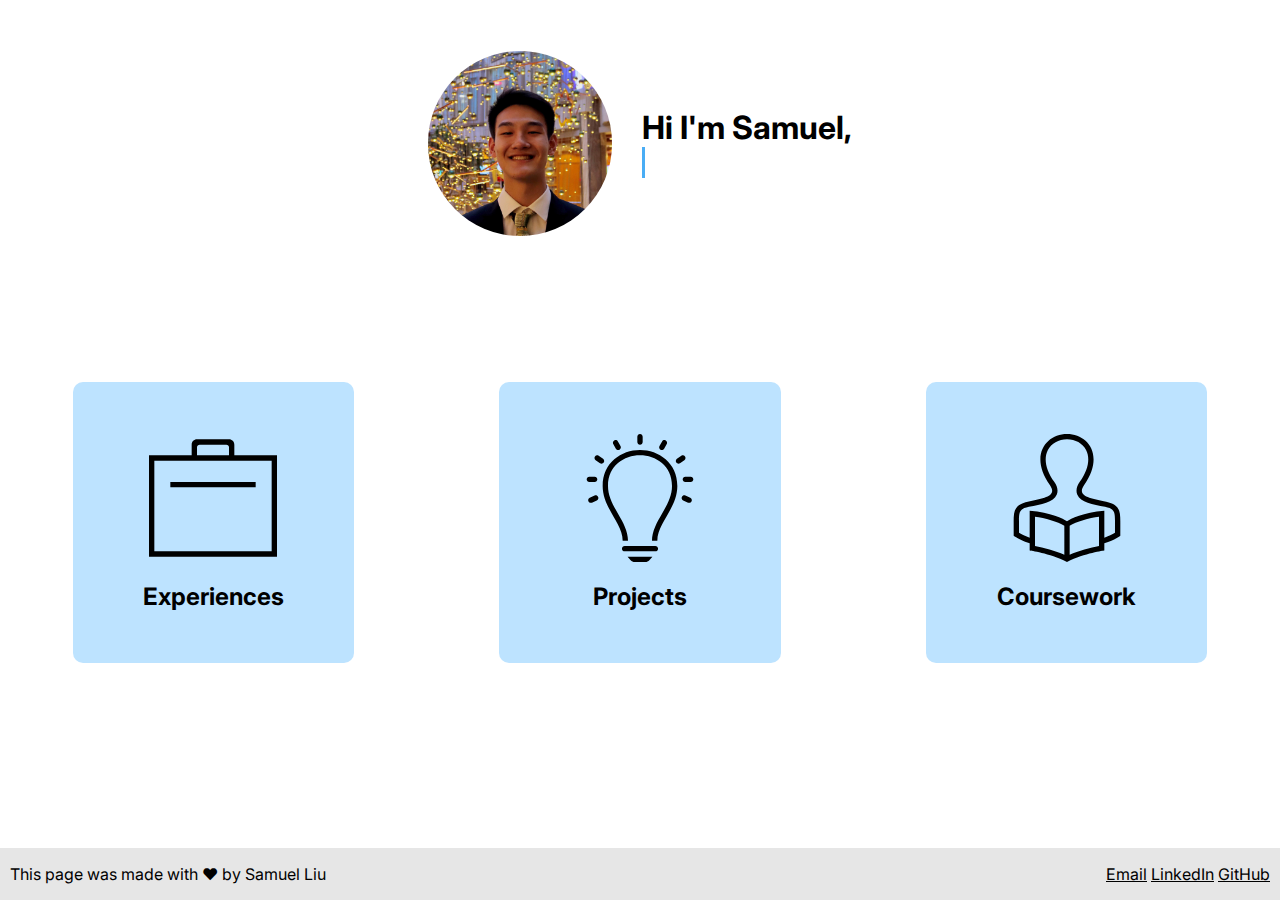
==== index.html @ e59c09c2 "added secret page" ====
<!DOCTYPE html>
<html lang="en">

<head>
	<meta charset="utf-8">
	<meta name="description" content="Home page of Samuel Liu's website">
	<meta name="keywords"
		content="Samuel Liu ucsd university of california san diego computer science website portfolio resume work experiences side projects coursework">
	<meta name="author" content="Samuel Liu">
	<meta name="viewport" content="width=device-width, initial-scale=1.0">
	<title>Samuel's Website</title>
	<link href="images/favicon.ico" rel="icon">
	<link rel="stylesheet" href="https://fonts.googleapis.com/css?family=Inter">
	<link rel="stylesheet" href="css/main.css">
	<style>

	</style>
</head>

<body>
	<header>
		<img id="samuel-headshot" src="images/headshot.jpg" alt="Samuel Liu headshot" width="150" height="150">
		<div class="typewriter-container">
			<h1>Hi I'm Samuel,<br>
				<span class="typewriter">a computer science major at UCSD</span>
			</h1>
		</div>
	</header>

	<main>
		<section>
			<a href="pages/experiences.html">
				<img src="images/experiences_icon.svg" alt="experiences icon">
				<h2>Experiences</h2>
			</a>
		</section>
		<section>
			<a href="pages/projects.html">
				<img src="images/projects_icon.svg" alt="projects icon">
				<h2>Projects</h2>
			</a>
		</section>
		<section>
			<a href="pages/coursework.html">
				<img src="images/coursework_icon.svg" alt="coursework icon">
				<h2>Coursework</h2>
			</a>
		</section>
	</main>

	<footer>
		<p>This page was made with &hearts; by Samuel Liu</p>
		<div>
			<a href="mailto:samuel.liu1004+website@gmail.com">Email</a>
			<a href="https://www.linkedin.com/in/samuel-liu-1004/" target="_blank">LinkedIn</a>
			<a href="https://github.com/samliu000" target="_blank">GitHub</a>
		</div>
	</footer>
</body>

</html>
---- css/main.css ----
* {
  font-family: Inter, Arial, Helvetica, sans-serif;
}

/* Bigger than Tablet */
@media (min-width: 769px) {
  header {
    display: flex;
    flex-direction: row;
    justify-content: center;
    align-items: center;
  }

  main {
    display: flex;
    flex-flow: row wrap;
    justify-content: space-around;
    align-items: center;
  }

  #samuel-headshot {
    width: 15%;
    height: 15%;
  }

  section {
    width: 22%;
  }

  section > a > img {
    width: 10vw;
    height: 10vw;
  }

  footer {
    margin-top: 5%;
    display: flex;
    flex-flow: row wrap;
    justify-content: space-between;
    align-items: center;
    padding: 0 10px;
  }

  h1 {
    margin-left: 30px;
  }
}

/* Smaller than Tablet */
@media (max-width: 768px) {
  header {
    display: flex;
    flex-direction: column;
    justify-content: center;
    align-items: center;
    text-align: center;
  }

  main {
    display: flex;
    flex-direction: column;
    align-items: center;
  }

  section {
    width: 60%;
    margin-top: 10%;
  }

  section > a > img {
    width: 20vw;
  }

  footer {
    margin-top: 10%;
    display: flex;
    flex-flow: column wrap;
    justify-content: center;
    align-items: center;
    padding: 0 10px 2vh 10px;
  }
}

body {
  display: flex;
  flex-direction: column;
  justify-content: space-between;
  min-height: 100vh;
  margin: 0;
}

header {
  margin-top: 2%;
  padding: 2vw;
}

h2 {
  text-align: center;
}

section {
  display: flex;
  justify-content: center;
  align-items: center;
  background-color: #bde3ff;
  border-radius: 10px;
}

a {
  color: black;
}

section > a {
  aspect-ratio: 1/1;
  width: 100%;
  padding: 10px;
  display: flex;
  flex-flow: column wrap;
  justify-content: center;
  align-items: center;
  text-decoration: none;
}

section > a > h2 {
  margin-bottom: 0;
}

h1 > span {
  color: grey;
  font-size: 80%;
}

#samuel-headshot {
  border-radius: 50%;
}

footer {
  background-color: #e6e6e6;
}

/* typewriter animation */
@media (min-width: 500px) {
  .typewriter {
    overflow: hidden;
    border-right: 0.15em solid #49adf5;
    width: 0;
    white-space: nowrap;
    animation: typing 1.5s steps(30, end) forwards, blink 1s infinite;
  }

  .typewriter-container {
    display: inline-block;
  }

  h1 > span {
    display: block;
  }

  @keyframes typing {
    from {
      width: 0;
    }

    to {
      width: 100%;
    }
  }

  @keyframes blink {
    from {
      border-color: transparent;
    }

    to {
      border-color: #49adf5;
    }
  }
}
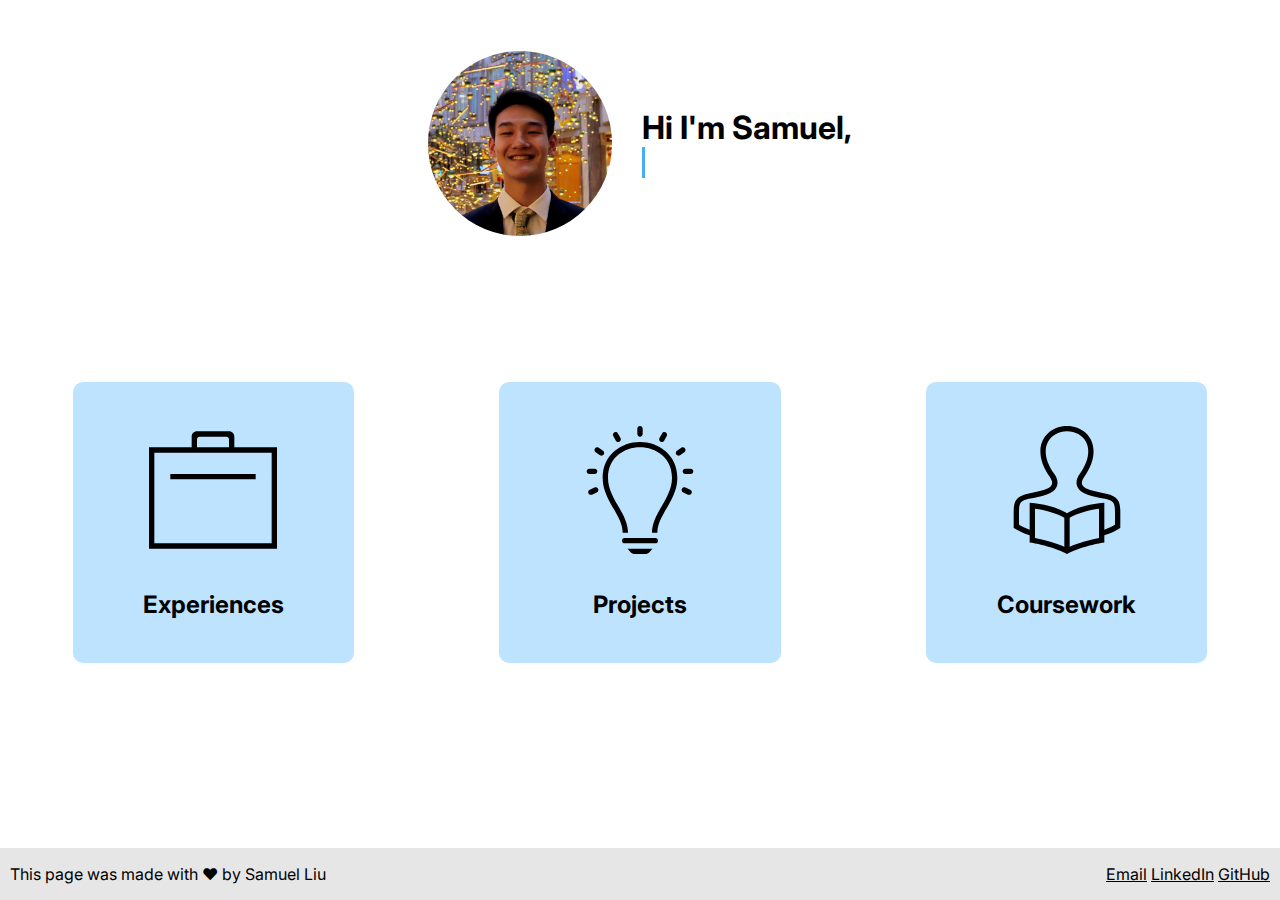
==== commit 2ccc9138: "added link animations" ====
--- a/index.html
+++ b/index.html
@@ -12,9 +12,6 @@
 	<link href="images/favicon.ico" rel="icon">
 	<link rel="stylesheet" href="https://fonts.googleapis.com/css?family=Inter">
 	<link rel="stylesheet" href="css/main.css">
-	<style>
-
-	</style>
 </head>
 
 <body>
--- a/css/main.css
+++ b/css/main.css
@@ -176,3 +176,34 @@
     }
   }
 }
+
+section h2 {
+  margin:0;
+  padding-top: 1.5em;
+  transition: font-size 0.3s linear;
+}
+
+/* pulse animation */
+section > a:hover,
+section > a:focus {
+  font-size: 1.5rem;
+  border-radius: 0px;
+  background-color: #bde3ff;
+  animation: pulse 0.7s, fontInc 0.7s ease-in;
+  animation-fill-mode: forwards;
+}
+
+@keyframes fontInc {
+  100% {
+    font-size: 1.5em;
+  }
+}
+
+@keyframes pulse {
+  0% {
+    box-shadow: 0 0 0 0 #cad7e0;
+  }
+  100% {
+    box-shadow: 0 0 5px 2em transparent;
+  }
+}
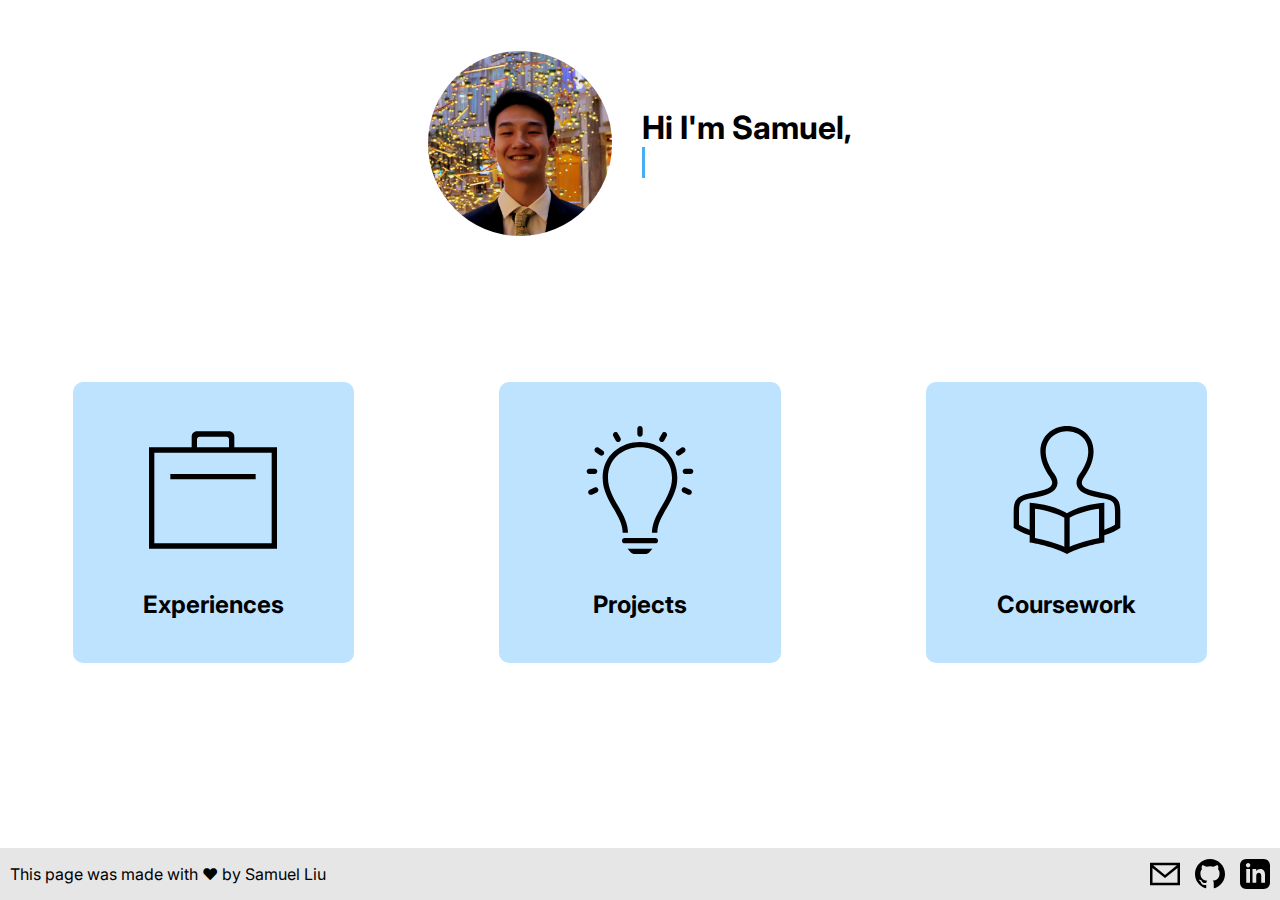
==== commit 7c4b0220: "Image in footer, add css variables" ====
--- a/index.html
+++ b/index.html
@@ -48,9 +48,15 @@
 	<footer>
 		<p>This page was made with &hearts; by Samuel Liu</p>
 		<div>
-			<a href="mailto:samuel.liu1004+website@gmail.com">Email</a>
-			<a href="https://www.linkedin.com/in/samuel-liu-1004/" target="_blank">LinkedIn</a>
-			<a href="https://github.com/samliu000" target="_blank">GitHub</a>
+			<a href="https://www.linkedin.com/in/samuel-liu-1004/" target="_blank">
+				<img src="images/email_icon.svg" alt="LinkedIn Icon" width="30" height="30">
+			</a>
+			<a href="https://github.com/samliu000" target="_blank">
+				<img src="images/github_icon.svg" alt="Github Icon" width="30" height="30">
+			</a>
+			<a href="mailto:samuel.liu1004+website@gmail.com">
+				<img src="images/linkedin_icon.svg" alt="Email Icon" width="30" height="30">
+			</a>
 		</div>
 	</footer>
 </body>
--- a/css/main.css
+++ b/css/main.css
@@ -1,3 +1,10 @@
+:root {
+  --main-blue: #bde3ff;
+  --cursor-blue: #49adf5;
+  --light-gray: #e6e6e6;
+  --pulse-gray: #cad7e0;
+}
+
 * {
   font-family: Inter, Arial, Helvetica, sans-serif;
 }
@@ -102,7 +109,7 @@
   display: flex;
   justify-content: center;
   align-items: center;
-  background-color: #bde3ff;
+  background-color: var(--main-blue);
   border-radius: 10px;
 }
 
@@ -115,14 +122,16 @@
   width: 100%;
   padding: 10px;
   display: flex;
-  flex-flow: column wrap;
+  flex-direction: column;
   justify-content: center;
   align-items: center;
   text-decoration: none;
 }
 
 section > a > h2 {
-  margin-bottom: 0;
+  margin: 0;
+  padding-top: 1.5em;
+  transition: font-size 0.35s linear;
 }
 
 h1 > span {
@@ -135,14 +144,26 @@
 }
 
 footer {
-  background-color: #e6e6e6;
+  background-color: var(--light-gray);
+}
+
+footer div {
+  display: flex;
+  flex-flow: row wrap;
+  align-items: center;
+  column-gap: 15px;
+}
+
+footer a {
+  width: 30px;
+  height: 30px;
 }
 
 /* typewriter animation */
 @media (min-width: 500px) {
   .typewriter {
     overflow: hidden;
-    border-right: 0.15em solid #49adf5;
+    border-right: 0.15em solid var(--cursor-blue);
     width: 0;
     white-space: nowrap;
     animation: typing 1.5s steps(30, end) forwards, blink 1s infinite;
@@ -172,15 +193,9 @@
     }
 
     to {
-      border-color: #49adf5;
-    }
-  }
-}
-
-section h2 {
-  margin:0;
-  padding-top: 1.5em;
-  transition: font-size 0.3s linear;
+      border-color: var(--cursor-blue);
+    }
+  }
 }
 
 /* pulse animation */
@@ -188,7 +203,7 @@
 section > a:focus {
   font-size: 1.5rem;
   border-radius: 0px;
-  background-color: #bde3ff;
+  background-color: var(--main-blue);
   animation: pulse 0.7s, fontInc 0.7s ease-in;
   animation-fill-mode: forwards;
 }
@@ -201,7 +216,7 @@
 
 @keyframes pulse {
   0% {
-    box-shadow: 0 0 0 0 #cad7e0;
+    box-shadow: 0 0 0 0 var(--pulse-gray);
   }
   100% {
     box-shadow: 0 0 5px 2em transparent;
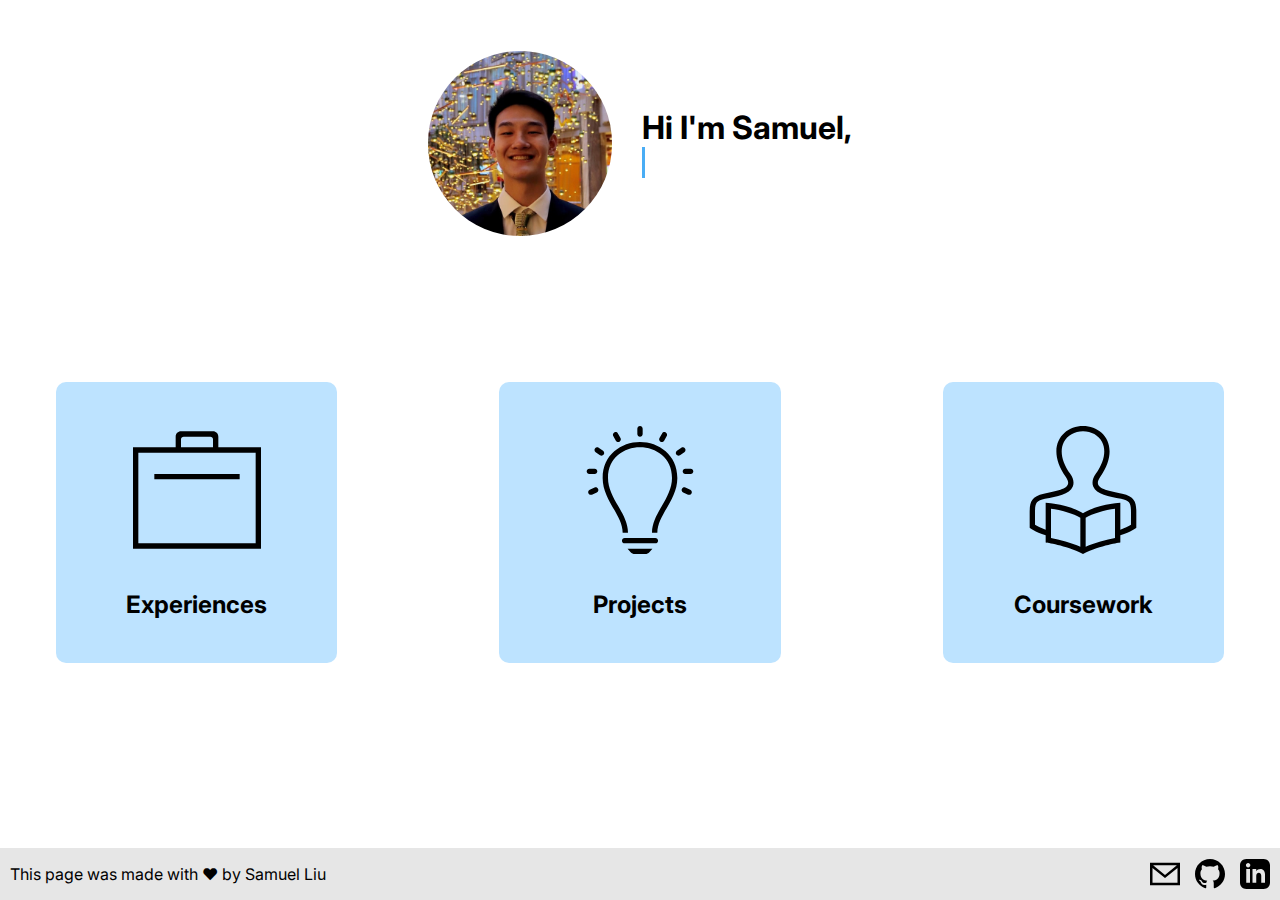
==== commit a3ffcf2c: "Tablet main screen" ====
--- a/index.html
+++ b/index.html
@@ -16,7 +16,7 @@
 
 <body>
 	<header>
-		<img id="samuel-headshot" src="images/headshot.jpg" alt="Samuel Liu headshot" width="150" height="150">
+		<img id="samuel-headshot" src="images/headshot_500x500.jpg" alt="Samuel Liu headshot" width="150" height="150">
 		<div class="typewriter-container">
 			<h1>Hi I'm Samuel,<br>
 				<span class="typewriter">a computer science major at UCSD</span>
--- a/css/main.css
+++ b/css/main.css
@@ -9,8 +9,12 @@
   font-family: Inter, Arial, Helvetica, sans-serif;
 }
 
-/* Bigger than Tablet */
-@media (min-width: 769px) {
+/* Tablet & Laptop */
+@media (min-width: 641px) {
+  :root {
+    --animation-font-size: 1.4em;
+  }
+
   header {
     display: flex;
     flex-direction: row;
@@ -23,6 +27,8 @@
     flex-flow: row wrap;
     justify-content: space-around;
     align-items: center;
+    row-gap: 35px;
+    column-gap: 50px;
   }
 
   #samuel-headshot {
@@ -53,8 +59,27 @@
   }
 }
 
+/* Tablet */
+@media (min-width: 641px) and (max-width: 1007px) {
+  :root {
+    --animation-font-size: 1.3em;
+  }
+
+  main {
+    justify-content: center;
+  }
+
+  section {
+    width: 250px;
+  }
+}
+
 /* Smaller than Tablet */
-@media (max-width: 768px) {
+@media (max-width: 640px) {
+  :root {
+    --animation-font-size: 1.3em;
+  }
+
   header {
     display: flex;
     flex-direction: column;
@@ -70,7 +95,7 @@
   }
 
   section {
-    width: 60%;
+    width: 250px;
     margin-top: 10%;
   }
 
@@ -201,7 +226,7 @@
 /* pulse animation */
 section > a:hover,
 section > a:focus {
-  font-size: 1.5rem;
+  font-size: var(--animation-font-size);
   border-radius: 0px;
   background-color: var(--main-blue);
   animation: pulse 0.7s, fontInc 0.7s ease-in;
@@ -210,7 +235,7 @@
 
 @keyframes fontInc {
   100% {
-    font-size: 1.5em;
+    font-size: var(--animation-font-size);
   }
 }
 
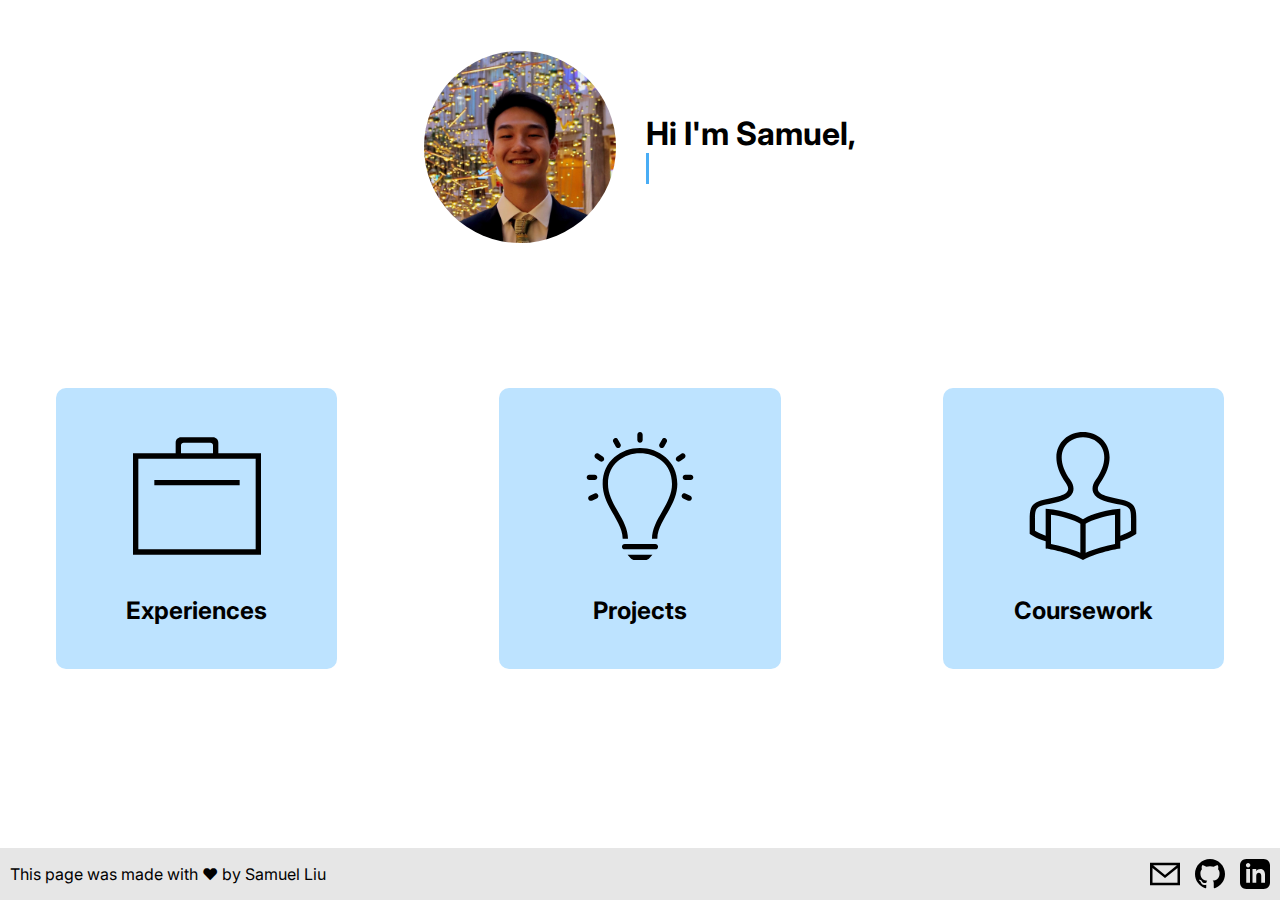
==== commit 413ac363: "alternative pictures for headshot" ====
--- a/index.html
+++ b/index.html
@@ -16,7 +16,10 @@
 
 <body>
 	<header>
-		<img id="samuel-headshot" src="images/headshot_500x500.jpg" alt="Samuel Liu headshot" width="150" height="150">
+		<picture>
+			<source media="(min-width:641px)" srcset="images/headshot_1000x1000.jpg">
+			<img id="samuel-headshot" src="images/headshot_500x500.jpg" alt="Samuel Liu headshot">
+		</picture>
 		<div class="typewriter-container">
 			<h1>Hi I'm Samuel,<br>
 				<span class="typewriter">a computer science major at UCSD</span>
--- a/css/main.css
+++ b/css/main.css
@@ -32,8 +32,8 @@
   }
 
   #samuel-headshot {
-    width: 15%;
-    height: 15%;
+    width: 15vw;
+    height: 15vw;
   }
 
   section {
@@ -65,6 +65,11 @@
     --animation-font-size: 1.3em;
   }
 
+  #samuel-headshot {
+    width: 150px;
+    height: 150px;
+  }
+
   main {
     justify-content: center;
   }
@@ -86,6 +91,11 @@
     justify-content: center;
     align-items: center;
     text-align: center;
+  }
+
+  #samuel-headshot {
+    width: 150px;
+    height: 150px;
   }
 
   main {
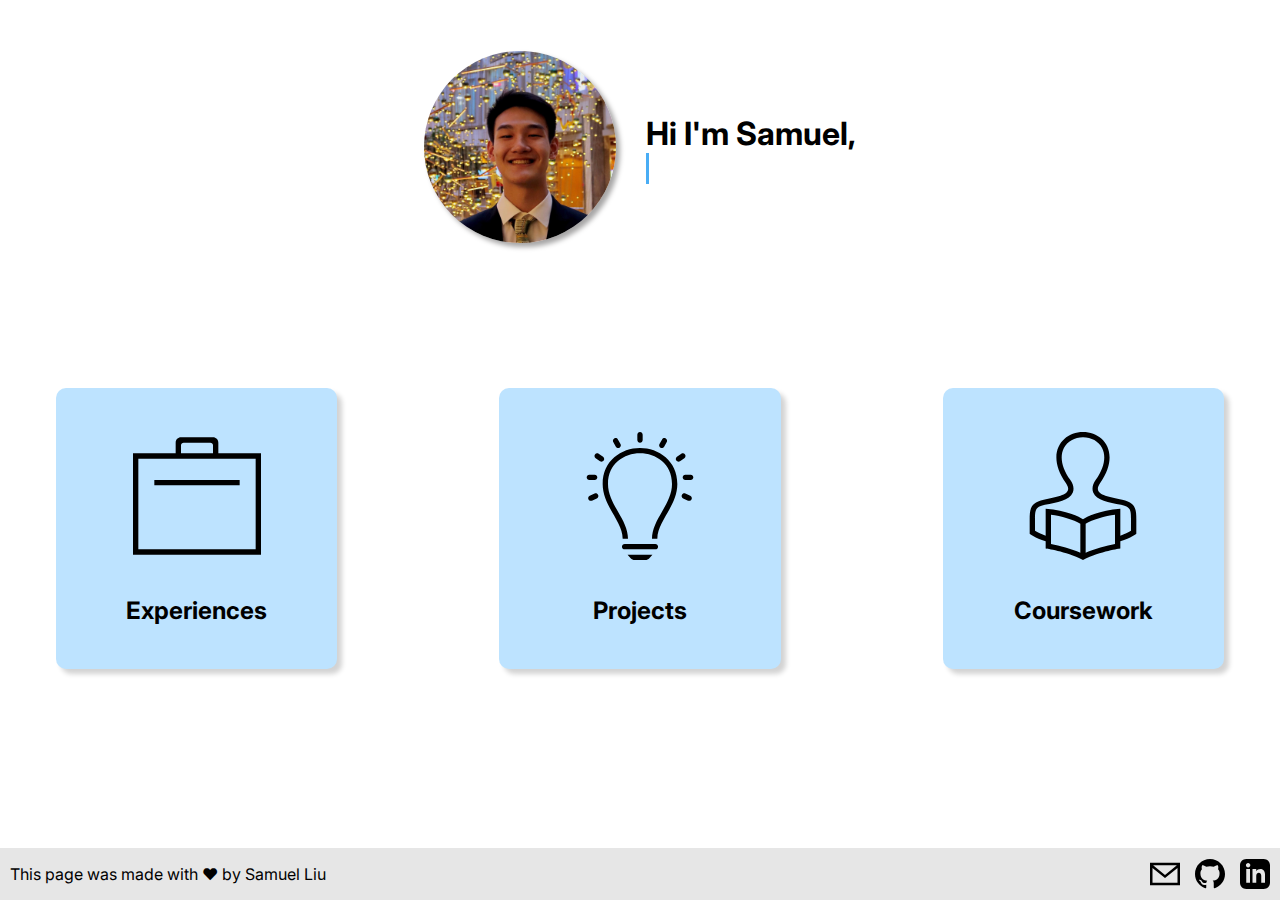
==== commit 3fb24dd9: "Remove secret" ====
--- a/index.html
+++ b/index.html
@@ -51,14 +51,14 @@
 	<footer>
 		<p>This page was made with &hearts; by Samuel Liu</p>
 		<div>
-			<a href="https://www.linkedin.com/in/samuel-liu-1004/" target="_blank">
-				<img src="images/email_icon.svg" alt="LinkedIn Icon" width="30" height="30">
+			<a href="mailto:samuel.liu1004+website@gmail.com">
+				<img src="images/email_icon.svg" alt="Email Icon" width="30" height="30">
 			</a>
 			<a href="https://github.com/samliu000" target="_blank">
 				<img src="images/github_icon.svg" alt="Github Icon" width="30" height="30">
 			</a>
-			<a href="mailto:samuel.liu1004+website@gmail.com">
-				<img src="images/linkedin_icon.svg" alt="Email Icon" width="30" height="30">
+			<a href="https://www.linkedin.com/in/samuel-liu-1004/" target="_blank">
+				<img src="images/linkedin_icon.svg" alt="LinkedIn Icon" width="30" height="30">
 			</a>
 		</div>
 	</footer>
--- a/css/main.css
+++ b/css/main.css
@@ -3,6 +3,9 @@
   --cursor-blue: #49adf5;
   --light-gray: #e6e6e6;
   --pulse-gray: #cad7e0;
+  --pulse-duration: 0.5s;
+  --typing-duration: 1.5s;
+  --profile-pic-shadow-gray: rgb(167, 166, 166);
 }
 
 * {
@@ -146,10 +149,13 @@
   align-items: center;
   background-color: var(--main-blue);
   border-radius: 10px;
+  box-shadow: 5px 5px 5px lightgray;
+  transition: box-shadow 0.35s;
 }
 
 a {
   color: black;
+  text-decoration: none;
 }
 
 section > a {
@@ -160,7 +166,6 @@
   flex-direction: column;
   justify-content: center;
   align-items: center;
-  text-decoration: none;
 }
 
 section > a > h2 {
@@ -176,6 +181,7 @@
 
 #samuel-headshot {
   border-radius: 50%;
+  box-shadow: 4px 4px 5px var(--profile-pic-shadow-gray);
 }
 
 footer {
@@ -201,7 +207,8 @@
     border-right: 0.15em solid var(--cursor-blue);
     width: 0;
     white-space: nowrap;
-    animation: typing 1.5s steps(30, end) forwards, blink 1s infinite;
+    animation: typing var(--typing-duration) steps(30, end) forwards,
+      blink 1s infinite;
   }
 
   .typewriter-container {
@@ -234,12 +241,17 @@
 }
 
 /* pulse animation */
+section:hover,
+section:focus {
+  box-shadow: 0 0 0 var(--profile-pic-shadow-gray);
+}
+
 section > a:hover,
 section > a:focus {
   font-size: var(--animation-font-size);
-  border-radius: 0px;
+  border-radius: 10px;
   background-color: var(--main-blue);
-  animation: pulse 0.7s, fontInc 0.7s ease-in;
+  animation: pulse var(--pulse-duration), fontInc var(--pulse-duration) ease-in;
   animation-fill-mode: forwards;
 }
 
